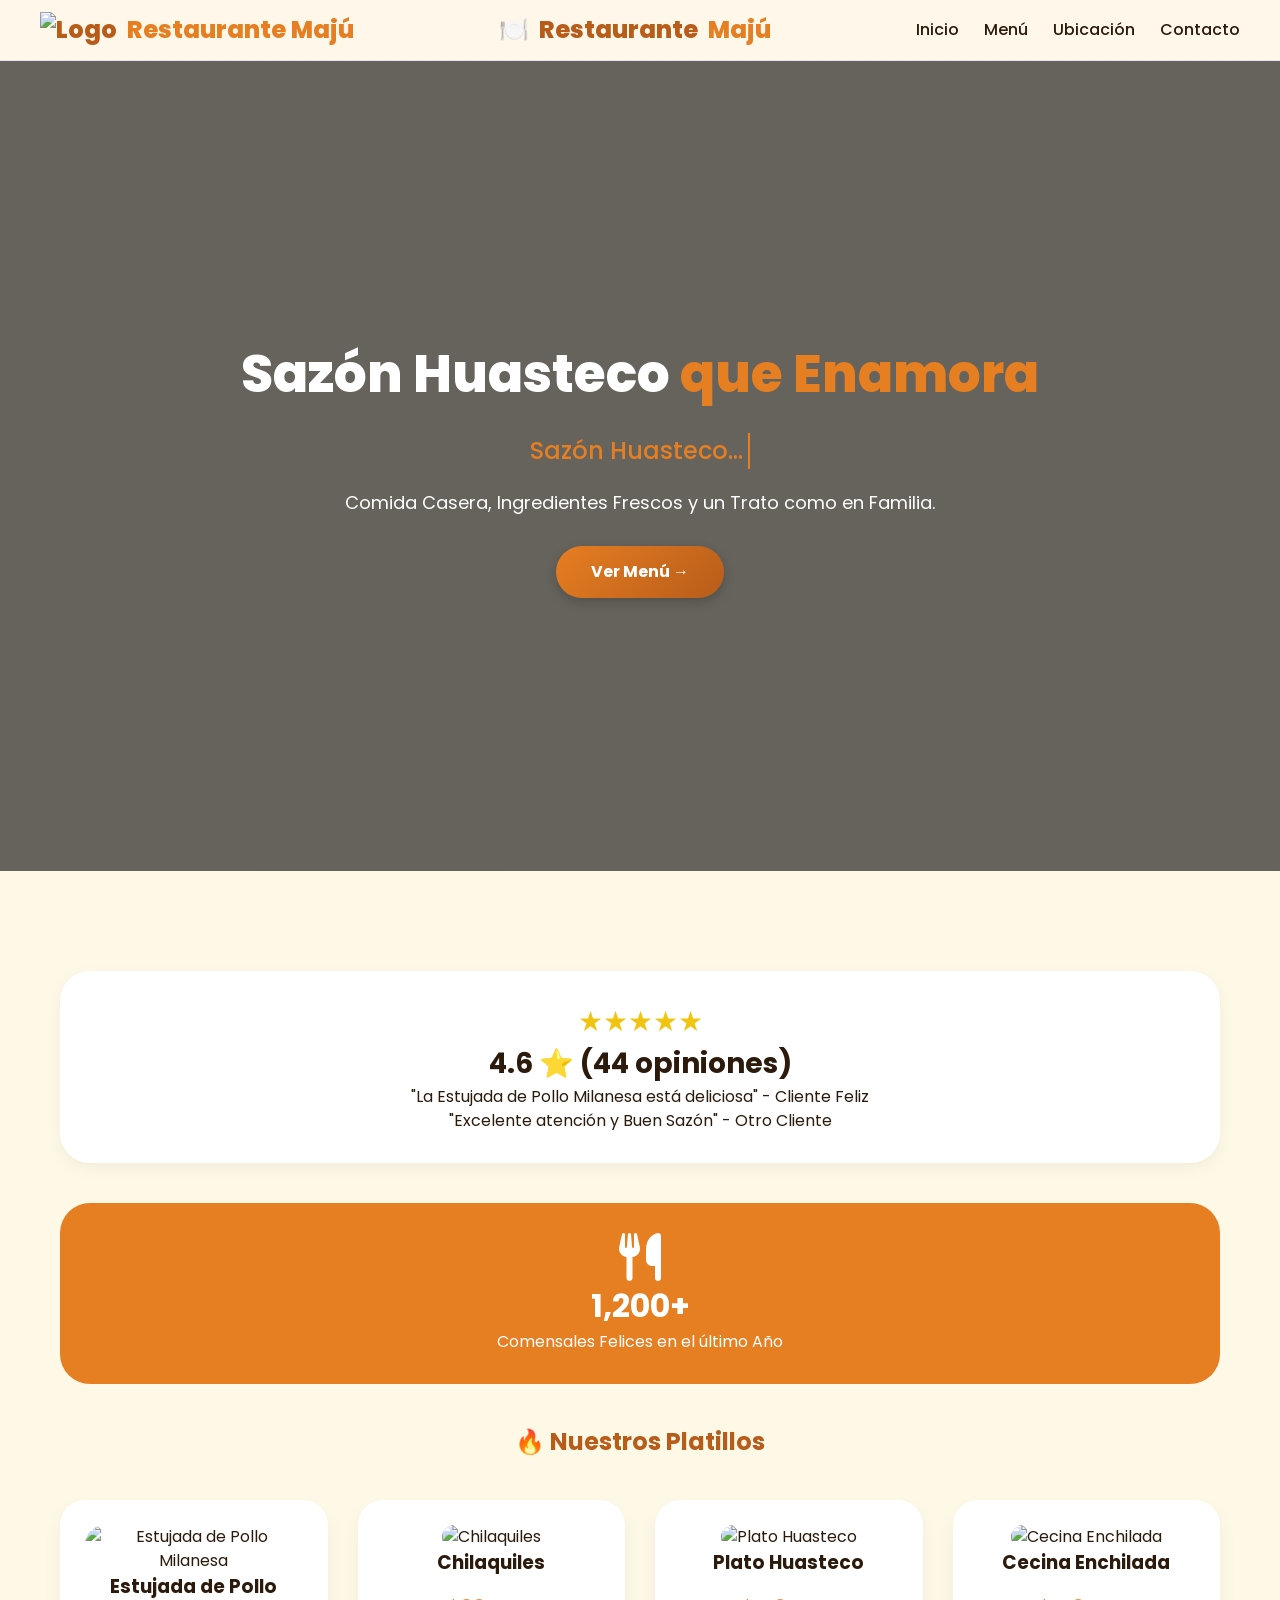
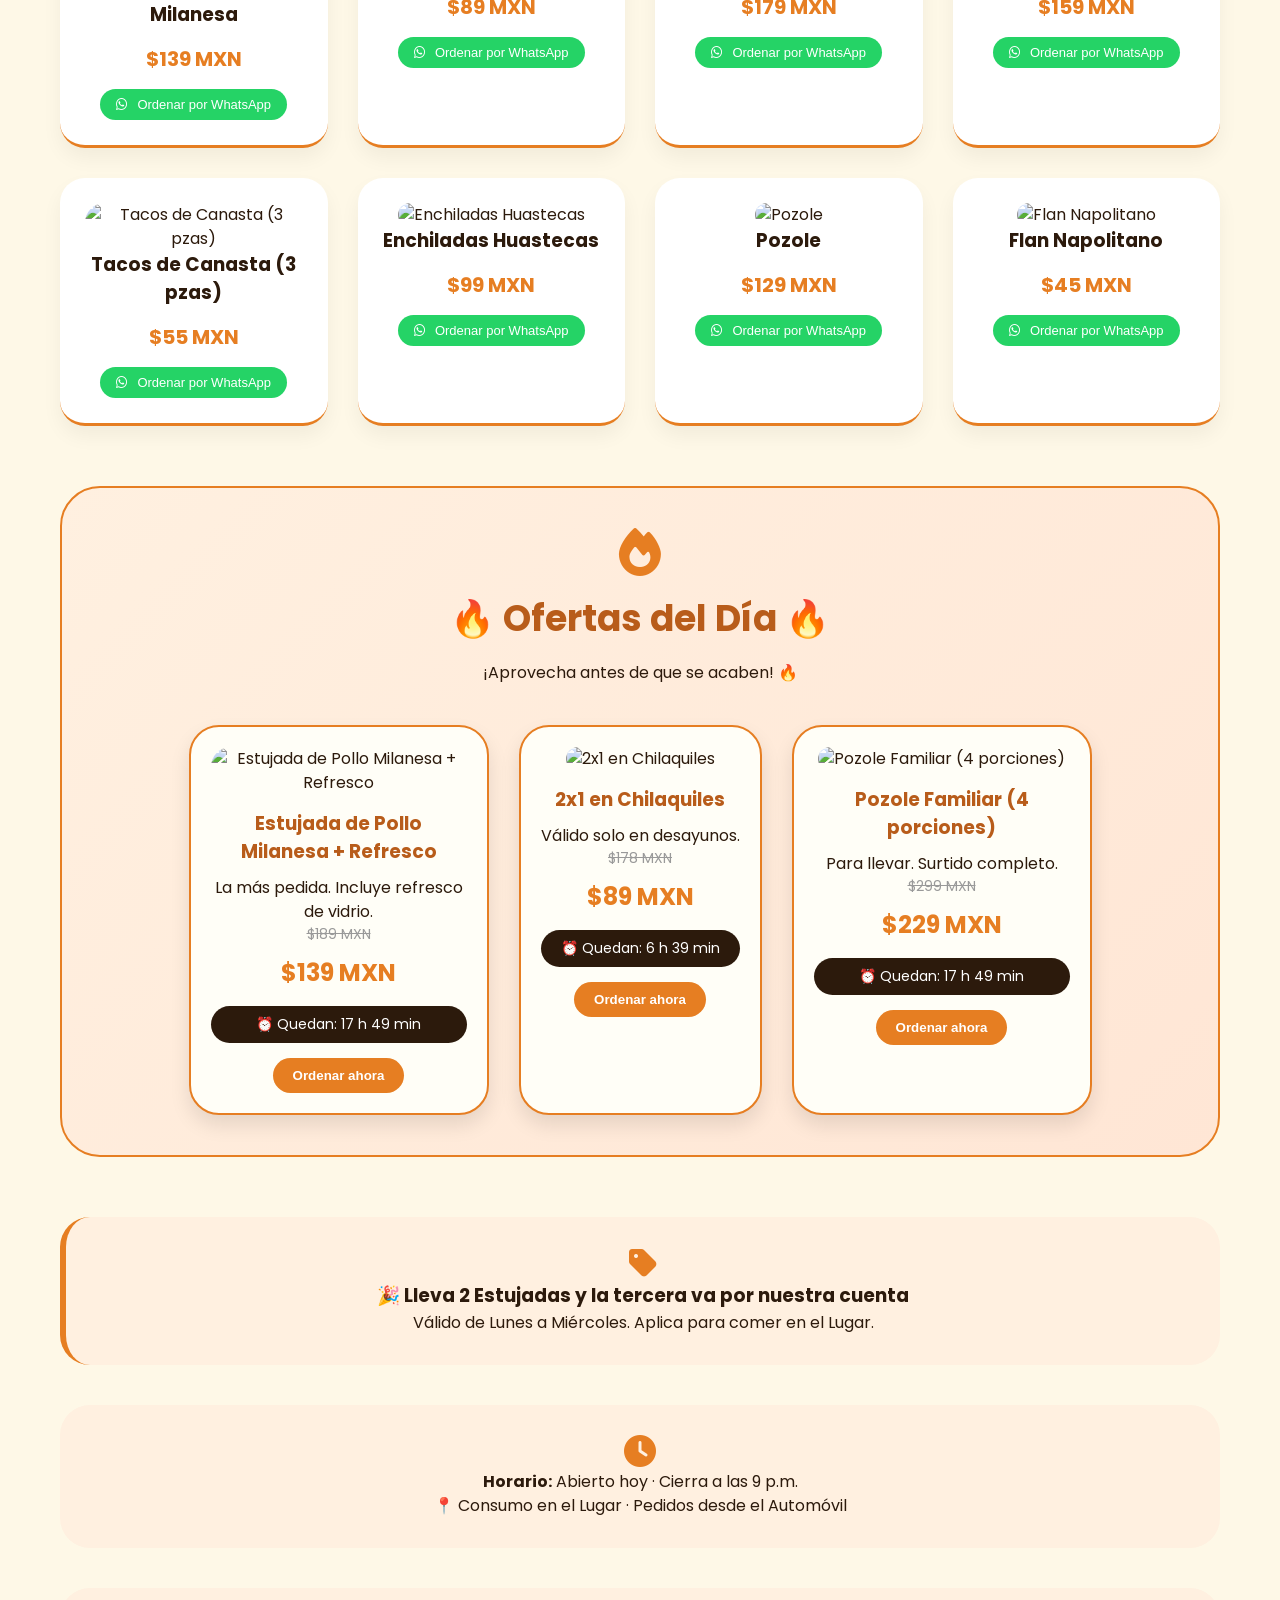
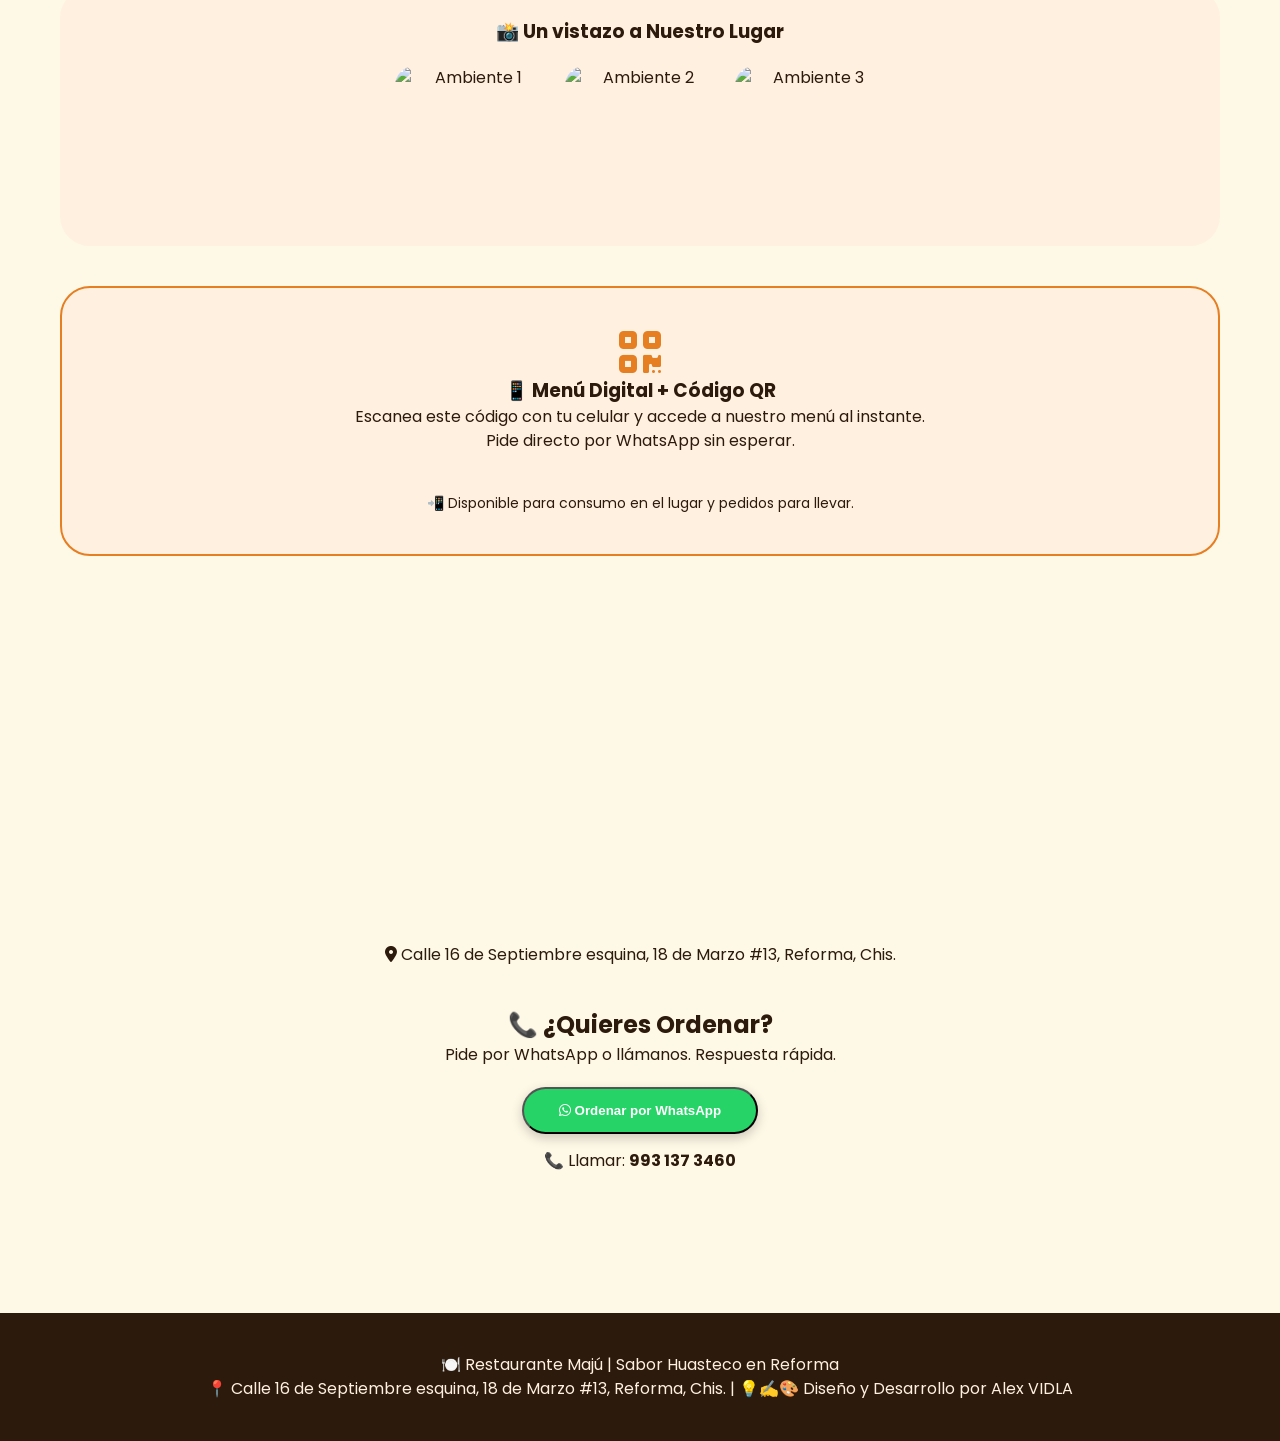
==== restaurant-maju/index.html @ e82bd6e9 "Update index.html" ====
<!doctype html>
<html lang="es">
  <head>
    <meta charset="UTF-8" />
    <meta
      name="viewport"
      content="width=device-width, initial-scale=1.0, user-scalable=yes"
    />
    <meta http-equiv="Cache-Control" content="no-cache, no-store, must-revalidate">
    <meta http-equiv="Pragma" content="no-cache">
    <meta http-equiv="Expires" content="0">
    <title>Restaurante Majú | Sabor huasteco en Reforma</title>
    <link
      href="https://fonts.googleapis.com/css2?family=Poppins:wght@300;400;600;700;800&display=swap"
      rel="stylesheet"
    />
    <link
      rel="stylesheet"
      href="https://cdnjs.cloudflare.com/ajax/libs/font-awesome/6.5.0/css/all.min.css"
    />
    <style>
      * {
        margin: 0;
        padding: 0;
        box-sizing: border-box;
      }

      body {
        background: #fef8e7;
        font-family: "Poppins", sans-serif;
        color: #2c1a0c;
        line-height: 1.5;
        overflow-x: hidden;
      }

      /*.btn-volver-portafolio {
        position: fixed;
        bottom: 20px;
        left: 20px;
        background: #0f3460;
        color: #fc6f03;
        padding: 10px 18px;
        border-radius: 40px;
        text-decoration: none;
        font-weight: bold;
        z-index: 9999;
        font-size: 13px;
        box-shadow: 0 2px 8px rgba(0, 0, 0, 0.3);
        transition: 0.3s;
        display: flex;
        align-items: center;
        gap: 8px;
      }

      .btn-volver-portafolio:hover {
        background: #fc6f03;
        color: #0a0a0a;
      }*/

      #inicio,
      #menu,
      #ofertas,
      #ubicacion,
      #contacto {
        scroll-margin-top: 90px;
      }

      @media (max-width: 768px) {
        #inicio,
        #menu,
        #ofertas,
        #ubicacion,
        #contacto {
          scroll-margin-top: 120px;
        }
      }

      .header {
        position: sticky;
        top: 0;
        background: rgba(255, 248, 235, 0.96);
        backdrop-filter: blur(8px);
        display: flex;
        justify-content: space-between;
        align-items: center;
        padding: 12px 40px;
        border-bottom: 1px solid #e2e8f0;
        z-index: 1000;
        flex-wrap: wrap;
      }

      .logo {
        font-size: 24px;
        font-weight: 800;
        color: #b85c1a;
      }

      .logo span {
        color: #e67e22;
      }

      .menu-hamburguesa {
        display: none;
        background: none;
        border: none;
        color: #b85c1a;
        font-size: 28px;
        cursor: pointer;
      }

      .nav {
        display: flex;
        gap: 25px;
      }

      .nav a {
        color: #2c1a0c;
        text-decoration: none;
        font-weight: 500;
        transition: 0.3s;
      }

      .nav a:hover {
        color: #e67e22;
      }

      @media (max-width: 768px) {
        .header {
          padding: 12px 20px;
        }
        .menu-hamburguesa {
          display: block;
        }
        .nav {
          display: none;
          width: 100%;
          flex-direction: column;
          text-align: center;
          background: white;
          padding: 20px 0;
          margin-top: 15px;
          border-radius: 20px;
          gap: 15px;
          box-shadow: 0 5px 15px rgba(0, 0, 0, 0.1);
        }
        .nav.activo {
          display: flex;
        }
      }

      .hero {
        background:
          linear-gradient(rgba(0, 0, 0, 0.6), rgba(0, 0, 0, 0.6)),
          url("https://images.pexels.com/photos/1279330/pexels-photo-1279330.jpeg?w=1600");
        background-size: cover;
        background-position: center;
        background-attachment: fixed;
        height: 90vh;
        display: flex;
        align-items: center;
        justify-content: center;
        text-align: center;
      }

      .hero-content {
        max-width: 800px;
        animation: fadeInUp 1s ease;
      }

      @keyframes fadeInUp {
        from {
          opacity: 0;
          transform: translateY(40px);
        }
        to {
          opacity: 1;
          transform: translateY(0);
        }
      }

      .hero h1 {
        font-size: 52px;
        font-weight: 800;
        color: white;
        margin-bottom: 20px;
      }

      .hero h1 span {
        color: #e67e22;
      }

      .typed-text {
        font-size: 24px;
        font-weight: 500;
        color: #e67e22;
        margin-bottom: 20px;
        border-right: 2px solid #e67e22;
        display: inline-block;
        padding-right: 5px;
        animation: blink 0.7s step-end infinite;
      }

      @keyframes blink {
        from,
        to {
          border-color: transparent;
        }
        50% {
          border-color: #e67e22;
        }
      }

      .hero p {
        font-size: 18px;
        margin-bottom: 30px;
        color: white;
      }

      .btn {
        background: linear-gradient(135deg, #e67e22, #b85c1a);
        color: white;
        padding: 14px 35px;
        border-radius: 50px;
        text-decoration: none;
        font-weight: bold;
        transition: 0.3s;
        display: inline-block;
        box-shadow: 0 4px 12px rgba(0, 0, 0, 0.2);
        animation: latido 1.5s infinite;
      }

      .btn:hover {
        transform: scale(1.05);
        background: #d35400;
        animation: none;
      }

      @keyframes latido {
        0%,
        100% {
          transform: scale(1);
        }
        50% {
          transform: scale(1.03);
        }
      }

      .contenedor {
        max-width: 1200px;
        margin: 0 auto;
        padding: 60px 20px;
      }

      .reseñas {
        background: white;
        padding: 30px;
        border-radius: 30px;
        text-align: center;
        margin: 40px 0;
        box-shadow: 0 5px 15px rgba(0, 0, 0, 0.05);
      }

      .estrellas {
        color: #f1c40f;
        font-size: 28px;
      }

      .contador {
        background: #e67e22;
        color: white;
        text-align: center;
        padding: 30px;
        border-radius: 30px;
        margin: 40px 0;
      }

      .productos-grid {
        display: flex;
        flex-wrap: wrap;
        gap: 30px;
        justify-content: center;
        margin: 40px 0;
      }

      .producto-card {
        background: white;
        padding: 25px;
        border-radius: 25px;
        text-align: center;
        flex: 1;
        min-width: 250px;
        transition: all 0.3s ease;
        box-shadow: 0 10px 20px rgba(0, 0, 0, 0.05);
        border-bottom: 3px solid #e67e22;
        opacity: 0;
        transform: translateY(60px);
        transition:
          opacity 0.9s ease,
          transform 0.9s ease;
      }

      .producto-card.visible {
        opacity: 1;
        transform: translateY(0);
        animation: reboteSuave 0.6s ease;
      }

      @keyframes reboteSuave {
        0% {
          transform: translateY(60px);
        }
        70% {
          transform: translateY(-8px);
        }
        100% {
          transform: translateY(0);
        }
      }

      .producto-card:hover {
        transform: translateY(-12px) scale(1.02);
        box-shadow: 0 20px 30px rgba(230, 126, 34, 0.2);
      }

      .producto-card img {
        width: 100%;
        border-radius: 20px;
        height: 160px;
        object-fit: cover;
      }

      .precio {
        font-size: 20px;
        font-weight: bold;
        margin: 15px 0;
        color: #e67e22;
      }

      .btn-wsp {
        background: #25d366;
        color: white;
        display: inline-flex;
        align-items: center;
        gap: 10px;
        padding: 8px 16px;
        border-radius: 40px;
        text-decoration: none;
        font-size: 13px;
        transition: 0.3s;
        border: none;
        cursor: pointer;
      }

      /* Sección Ofertas del Día */
      .ofertas-dia {
        background: linear-gradient(135deg, #fff0e0, #ffe6d5);
        border-radius: 40px;
        padding: 40px 20px;
        margin: 60px 0;
        text-align: center;
        border: 2px solid #e67e22;
      }

      .ofertas-header h2 {
        font-size: 36px;
        color: #b85c1a;
        margin: 15px 0;
      }

      .ofertas-grid {
        display: flex;
        flex-wrap: wrap;
        gap: 30px;
        justify-content: center;
        margin-top: 40px;
      }

/* Ofertas activas (por defecto) */
.oferta-card {
    background: white;
    border-radius: 30px;
    padding: 20px;
    max-width: 300px;
    text-align: center;
    transition: all 0.3s ease;
    box-shadow: 0 10px 20px rgba(0, 0, 0, 0.1);
    opacity: 0;
    transform: translateY(30px);
    transition: opacity 0.8s ease, transform 0.8s ease;
    border: 2px solid #e67e22;
    background: #fffef7;
}

.oferta-card.visible {
    opacity: 1;
    transform: translateY(0);
}

.oferta-card:hover {
    transform: translateY(-8px);
    box-shadow: 0 20px 30px rgba(230, 126, 34, 0.3);
}

/* Ofertas vencidas (cuando el script les agrega la clase 'vencida') */
.oferta-card.vencida {
    opacity: 0.5;
    border: 1px solid #ccc;
    background: #f5f5f5;
}

.oferta-card.vencida .btn-oferta {
    background: #aaa;
    cursor: not-allowed;
    opacity: 0.8;
}

.oferta-card.vencida .btn-oferta:hover {
    transform: none;
    background: #aaa;
}

      /*
.oferta-card {
    background: white;
    border-radius: 30px;
    padding: 20px;
    max-width: 300px;
    text-align: center;
    transition: all 0.3s ease;
    box-shadow: 0 10px 20px rgba(0, 0, 0, 0.1);
    opacity: 0;
    transform: translateY(30px);
    transition: opacity 0.8s ease, transform 0.8s ease;
    border: 1px solid #e67e22;
}

.oferta-card.visible {
    opacity: 1;
    transform: translateY(0);
}

.oferta-card:hover {
    transform: translateY(-8px);
    box-shadow: 0 20px 30px rgba(230, 126, 34, 0.4);
    background: #fff8f0;
}





      /*.oferta-card {
        background: white;
        border-radius: 30px;
        padding: 20px;
        max-width: 300px;
        text-align: center;
        transition: all 0.3s ease;
        box-shadow: 0 10px 20px rgba(0, 0, 0, 0.1);
        opacity: 0;
        transform: translateY(30px);
        transition:
          opacity 0.8s ease,
          transform 0.8s ease;
      }

      .oferta-card.visible {
        opacity: 1;
        transform: translateY(0);
      }

      .oferta-card:hover {
        transform: translateY(-8px);
        box-shadow: 0 20px 30px rgba(230, 126, 34, 0.2);
      }*/

      .oferta-card img {
        width: 100%;
        border-radius: 20px;
        height: 180px;
        object-fit: cover;
      }

      .oferta-card h3 {
        margin: 15px 0 10px;
        color: #b85c1a;
      }

      .precio-original {
        text-decoration: line-through;
        color: #999;
        font-size: 14px;
      }

      .precio-oferta {
        font-size: 24px;
        font-weight: bold;
        color: #e67e22;
        margin: 10px 0;
      }

      .timer {
        background: #2c1a0c;
        color: white;
        padding: 8px;
        border-radius: 50px;
        font-size: 14px;
        margin: 15px 0;
      }

      .btn-oferta {
        background: #e67e22;
        color: white;
        border: none;
        padding: 10px 20px;
        border-radius: 40px;
        cursor: pointer;
        font-weight: bold;
        transition: 0.3s;
      }

      .btn-oferta:hover {
        background: #d35400;
        transform: scale(1.02);
      }

      .promo {
        background: #fff0e0;
        padding: 30px;
        border-radius: 30px;
        text-align: center;
        margin: 40px 0;
        border-left: 6px solid #e67e22;
      }

      .horario,
      .galeria {
        background: #fff0e0;
        padding: 30px;
        border-radius: 30px;
        text-align: center;
        margin: 40px 0;
      }

      .galeria-imagenes {
        display: flex;
        flex-wrap: wrap;
        gap: 20px;
        justify-content: center;
        margin-top: 20px;
      }

      .galeria-imagenes img {
        width: 150px;
        height: 150px;
        object-fit: cover;
        border-radius: 20px;
        transition: 0.3s;
      }

      .galeria-imagenes img:hover {
        transform: scale(1.05);
      }

      .qr-section {
        background: #fff0e0;
        padding: 40px;
        border-radius: 30px;
        text-align: center;
        margin: 40px 0;
        border: 2px solid #e67e22;
      }

      .qr-code {
        display: flex;
        justify-content: center;
        align-items: center;
        margin: 20px 0;
      }

      .qr-code svg {
        width: 180px;
        height: 180px;
        background: white;
        padding: 10px;
        border-radius: 20px;
      }

      .mapa {
        border-radius: 20px;
        overflow: hidden;
        margin: 40px 0;
      }

      .contacto {
        text-align: center;
        margin: 40px 0;
      }

      .footer {
        background: #2c1a0c;
        color: #fff0e0;
        text-align: center;
        padding: 40px;
        margin-top: 40px;
      }

      @media (max-width: 768px) {
        .hero h1 {
          font-size: 32px;
        }
        .typed-text {
          font-size: 18px;
          white-space: normal;
          border-right: none;
          display: block;
          text-align: center;
        }
        .galeria-imagenes img {
          width: 100px;
          height: 100px;
        }
        .qr-code svg {
          width: 140px;
          height: 140px;
        }
      }

      /* Control del logo */
.logo-img {
    max-height: 50px;
    width: auto;
    display: block;
}

/* Ajuste del contenedor del logo dentro del header */
.header .logo {
    display: flex;
    align-items: center;
    gap: 10px;
    flex-wrap: wrap;
}

    </style>

    <script src="https://cdn.jsdelivr.net/npm/qrcodejs@1.0.0/qrcode.min.js"></script>
  </head>
  
  <body>
    
    <!--<a href="index.html#portafolio" class="btn-volver-portafolio"
      >← Volver al Portafolio</a >-->

    <div class="header">
      
      <div class="logo">
            <img src="maju_.png" alt="Logo" class="logo-img">
            <span>Restaurante Majú</span>
      </div>

      
      <div class="logo"><span>🍽️</span> Restaurante <span>Majú</span></div>
      <button class="menu-hamburguesa" id="menuHamburguesa">☰</button>
      <div class="nav" id="nav">
        <a href="#inicio">Inicio</a>
        <a href="#menu">Menú</a>
        <!--<a href="#ofertas">Ofertas</a>-->
        <a href="#ubicacion">Ubicación</a>
        <a href="#contacto">Contacto</a>
      </div>
    </div>

    <div class="hero" id="inicio">
      <div class="hero-content">
        <h1>Sazón Huasteco <span>que Enamora</span></h1>
        <div class="typed-text" id="typed"></div>
        <p>Comida Casera, Ingredientes Frescos y un Trato como en Familia.</p>
        <a href="#menu" class="btn">Ver Menú →</a>
      </div>
    </div>

    <div class="contenedor">
      <div class="reseñas">
        <div class="estrellas">★★★★★</div>
        <p style="font-size: 28px; font-weight: bold">4.6 ⭐ (44 opiniones)</p>
        <p>"La Estujada de Pollo Milanesa está deliciosa" - Cliente Feliz</p>
        <p>"Excelente atención y Buen Sazón" - Otro Cliente</p>
      </div>

      <div class="contador">
        <i class="fas fa-utensils" style="font-size: 48px"></i>
        <p style="font-size: 32px; font-weight: bold">1,200+</p>
        <p>Comensales Felices en el último Año</p>
      </div>

      <h2 style="text-align: center; color: #b85c1a" id="menu">
        🔥 Nuestros Platillos
      </h2>
      <div class="productos-grid" id="productos-container"></div>

      <!-- Sección Ofertas del Día -->
      <div id="ofertas" class="ofertas-dia">
        <div class="ofertas-header">
          <i class="fas fa-fire" style="font-size: 48px; color: #e67e22"></i>
          <h2>🔥 Ofertas del Día 🔥</h2>
          <p>¡Aprovecha antes de que se acaben! 🔥</p>
        </div>
        <div class="ofertas-grid" id="ofertas-container"></div>
      </div>

      <div class="promo">
        <i class="fas fa-tag" style="font-size: 32px; color: #e67e22"></i>
        <h3>🎉 Lleva 2 Estujadas y la tercera va por nuestra cuenta</h3>
        <p>Válido de Lunes a Miércoles. Aplica para comer en el Lugar.</p>
      </div>

      <div class="horario">
        <i class="fas fa-clock" style="color: #e67e22; font-size: 32px"></i>
        <p><strong>Horario:</strong> Abierto hoy · Cierra a las 9 p.m.</p>
        <p>📍 Consumo en el Lugar · Pedidos desde el Automóvil</p>
      </div>

      <div class="galeria">
        <h3>📸 Un vistazo a Nuestro Lugar</h3>
        <div class="galeria-imagenes">
          <img
            src="https://images.pexels.com/photos/262978/pexels-photo-262978.jpeg?w=200"
            alt="Ambiente 1"
          />
          <img
            src="https://images.pexels.com/photos/260922/pexels-photo-260922.jpeg?w=200"
            alt="Ambiente 2"
          />
          <img
            src="https://images.pexels.com/photos/941861/pexels-photo-941861.jpeg?w=200"
            alt="Ambiente 3"
          />
        </div>
      </div>

      <!-- SECCIÓN QR - MENÚ DIGITAL -->
      <div class="qr-section">
        <div class="qr-contenido">
          <i class="fas fa-qrcode" style="font-size: 48px; color: #e67e22"></i>
          <h3>📱 Menú Digital + Código QR</h3>
          <p>
            Escanea este código con tu celular y accede a nuestro menú al
            instante.<br />
            Pide directo por WhatsApp sin esperar.
          </p>
          <div id="qr-code" class="qr-code"></div>
          <p style="font-size: 14px; margin-top: 15px">
            📲 Disponible para consumo en el lugar y pedidos para llevar.
          </p>
        </div>
      </div>

      <div id="ubicacion" class="mapa">
        <iframe
          src="https://www.google.com/maps?q=18+de+Marzo+13+Reforma+Chiapas&output=embed"
          width="100%"
          height="300"
          style="border: 0"
          allowfullscreen
          loading="lazy"
        ></iframe>
      </div>
      <p style="text-align: center">
        <i class="fas fa-map-marker-alt"></i> Calle 16 de Septiembre esquina, 18
        de Marzo #13, Reforma, Chis.
      </p>
      
<div id="contacto" class="contacto">
    <h2>📞 ¿Quieres Ordenar?</h2>
    <p>Pide por WhatsApp o llámanos. Respuesta rápida.</p>
    <button class="btn" style="margin-top: 20px; display: inline-block; background: #25D366;"
            onclick="alert('✅ Esta página es una demostración profesional. Cuando tu negocio tenga su página real, aquí se activará el WhatsApp con tu número. ¿Te animas a tener la tuya? Contáctame.')">
        <i class="fab fa-whatsapp"></i> Ordenar por WhatsApp
    </button>
    <p style="margin-top: 15px;">📞 Llamar: <strong>993 137 3460</strong></p>
</div>
      
    </div>

    <div class="footer">
      <p>🍽️ Restaurante Majú | Sabor Huasteco en Reforma</p>
      <p>
        📍 Calle 16 de Septiembre esquina, 18 de Marzo #13, Reforma, Chis. |
        💡✍️🎨 Diseño y Desarrollo por Alex VIDLA
      </p>
    </div>

    <script>
      // Generar QR al cargar la página
      window.addEventListener("DOMContentLoaded", function () {
        const urlActual = window.location.href;
        new QRCode(document.getElementById("qr-code"), {
    text: urlActual + "#menu",
    width: 180,
    height: 180,
    colorDark: "#e67e22",
    colorLight: "#ffffff",
    correctLevel: QRCode.CorrectLevel.H,
});
      });

      const palabras = [
        "Sazón Huasteco...",
        "Comida Casera...",
        "Ingredientes Frescos...",
        "Tradición Familiar...",
      ];
      let i = 0,
        j = 0,
        escribiendo = true;
      const typedEl = document.getElementById("typed");
      function animarTexto() {
        if (escribiendo) {
          if (j <= palabras[i].length) {
            typedEl.textContent = palabras[i].substring(0, j);
            j++;
            setTimeout(animarTexto, 100);
          } else {
            escribiendo = false;
            setTimeout(animarTexto, 2000);
          }
        } else {
          if (j >= 0) {
            typedEl.textContent = palabras[i].substring(0, j);
            j--;
            setTimeout(animarTexto, 50);
          } else {
            escribiendo = true;
            i = (i + 1) % palabras.length;
            j = 0;
            setTimeout(animarTexto, 500);
          }
        }
      }
      animarTexto();

      const productos = [
        {
          nombre: "Estujada de Pollo Milanesa",
          precio: 139,
          img: "https://images.pexels.com/photos/1279330/pexels-photo-1279330.jpeg?w=400",
        },
        {
          nombre: "Chilaquiles",
          precio: 89,
          img: "https://images.pexels.com/photos/1279330/pexels-photo-1279330.jpeg?w=400",
        },
        {
          nombre: "Plato Huasteco",
          precio: 179,
          img: "https://images.pexels.com/photos/1279330/pexels-photo-1279330.jpeg?w=400",
        },
        {
          nombre: "Cecina Enchilada",
          precio: 159,
          img: "https://images.pexels.com/photos/1279330/pexels-photo-1279330.jpeg?w=400",
        },
        {
          nombre: "Tacos de Canasta (3 pzas)",
          precio: 55,
          img: "https://images.pexels.com/photos/1279330/pexels-photo-1279330.jpeg?w=400",
        },
        {
          nombre: "Enchiladas Huastecas",
          precio: 99,
          img: "https://images.pexels.com/photos/1279330/pexels-photo-1279330.jpeg?w=400",
        },
        {
          nombre: "Pozole",
          precio: 129,
          img: "https://images.pexels.com/photos/1279330/pexels-photo-1279330.jpeg?w=400",
        },
        {
          nombre: "Flan Napolitano",
          precio: 45,
          img: "https://images.pexels.com/photos/1279330/pexels-photo-1279330.jpeg?w=400",
        },
      ];

      const container = document.getElementById("productos-container");
      productos.forEach((p, index) => {
        const card = document.createElement("div");
        card.className = "producto-card";
        card.innerHTML = `
            <img src="${p.img}" alt="${p.nombre}">
            <h3>${p.nombre}</h3>
            <div class="precio">$${p.precio} MXN</div>
            <button class="btn-wsp" onclick="alert('✅ Esta es una página de demostración. Cuando tu página sea real, aquí se abrirá WhatsApp para pedir directamente. ¿Te animas a tener la tuya? Contáctame.')">
                <i class="fab fa-whatsapp"></i> Ordenar por WhatsApp
            </button>
        `;
        container.appendChild(card);
      });

      const cards = document.querySelectorAll(".producto-card");
      const observer = new IntersectionObserver(
        (entries) => {
          entries.forEach((entry, idx) => {
            if (entry.isIntersecting) {
              setTimeout(() => {
                entry.target.classList.add("visible");
              }, idx * 100);
              observer.unobserve(entry.target);
            }
          });
        },
        { threshold: 0.2 },
      );
      cards.forEach((card) => observer.observe(card));

      // Ofertas del día (con temporizador individual por oferta)
            // ==========================================
      // OFERTAS DEL DÍA CON TEMPORIZADOR REAL
      // ==========================================
      const ofertas = [
        {
          nombre: "Estujada de Pollo Milanesa + Refresco",
          precioOriginal: 189,
          precioOferta: 139,
          img: "https://images.pexels.com/photos/1279330/pexels-photo-1279330.jpeg?w=400",
          desc: "La más pedida. Incluye refresco de vidrio.",
          horaFin: 23,
          minutoFin: 10,
        },
        {
          nombre: "2x1 en Chilaquiles",
          precioOriginal: 178,
          precioOferta: 89,
          img: "https://images.pexels.com/photos/1279330/pexels-photo-1279330.jpeg?w=400",
          desc: "Válido solo en desayunos.",
          horaFin: 12,
          minutoFin: 0,
        },
        {
          nombre: "Pozole Familiar (4 porciones)",
          precioOriginal: 299,
          precioOferta: 229,
          img: "https://images.pexels.com/photos/1279330/pexels-photo-1279330.jpeg?w=400",
          desc: "Para llevar. Surtido completo.",
          horaFin: 23,
          minutoFin: 10,
        },
      ];

      const ofertasContainer = document.getElementById("ofertas-container");

      function actualizarTemporizadores() {
        const ahora = new Date();
        const horaActual = ahora.getHours();
        const minutosActuales = ahora.getMinutes();

        document.querySelectorAll(".oferta-card").forEach((card, idx) => {
          const oferta = ofertas[idx];
          if (!oferta) return;

          let horaFin = oferta.horaFin;
          let minutosFin = oferta.minutoFin;

          let horasRestantes = horaFin - horaActual;
          let minutosRestantes = minutosFin - minutosActuales;

          if (minutosRestantes < 0) {
            horasRestantes--;
            minutosRestantes += 60;
          }

          if (horasRestantes < 0 || (horasRestantes === 0 && minutosRestantes < 0)) {
            // Oferta terminada
            card.style.opacity = "0.5";
            const btn = card.querySelector(".btn-oferta");
            if (btn) {
              btn.disabled = true;
              btn.textContent = "Oferta terminada";
            }
            const timerSpan = card.querySelector(".timer span");
            if (timerSpan) timerSpan.textContent = "Terminada";
          } else {
            // Oferta activa
            card.style.opacity = "1";
            const btn = card.querySelector(".btn-oferta");
            if (btn) {
              btn.disabled = false;
              btn.textContent = "Ordenar ahora";
            }
            let texto = "";
            if (horasRestantes > 0) texto += `${horasRestantes} h `;
            texto += `${minutosRestantes} min`;
            const timerSpan = card.querySelector(".timer span");
            if (timerSpan) timerSpan.textContent = texto;
          }
        });
      }

      // Crear tarjetas de ofertas
      ofertas.forEach((of, index) => {
        const card = document.createElement("div");
        card.className = "oferta-card";
        card.innerHTML = `
          <img src="${of.img}" alt="${of.nombre}">
          <h3>${of.nombre}</h3>
          <p>${of.desc}</p>
          <div class="precio-original">$${of.precioOriginal} MXN</div>
          <div class="precio-oferta">$${of.precioOferta} MXN</div>
          <div class="timer">⏰ Quedan: <span></span></div>
          <button class="btn-oferta" onclick="alert('✅ Esta oferta es parte de la demostración. Cuando tu página sea real, aquí se abrirá WhatsApp para pedir directo. Contáctame para activar tu sitio.')">
            Ordenar ahora
          </button>
        `;
        ofertasContainer.appendChild(card);
        setTimeout(() => card.classList.add("visible"), index * 150);
      });

      // Ejecutar temporizador cada minuto
      actualizarTemporizadores();
      setInterval(actualizarTemporizadores, 60000);

      // Menu HAMBURGUESA
      const menuBtn = document.getElementById("menuHamburguesa");
      const nav = document.getElementById("nav");
      if (menuBtn && nav) {
        menuBtn.addEventListener("click", (e) => {
          e.stopPropagation();
          nav.classList.toggle("activo");
        });
        const enlaces = nav.querySelectorAll("a");
        enlaces.forEach((enlace) => {
          enlace.addEventListener("click", () =>
            nav.classList.remove("activo"),
          );
        });
      }
    </script>

 <!--Start of Tawk.to Script-->
    <script type="text/javascript">
      var Tawk_API = Tawk_API || {},
        Tawk_LoadStart = new Date();
      (function () {
        var s1 = document.createElement("script"),
          s0 = document.getElementsByTagName("script")[0];
        s1.async = true;
        s1.src = "https://embed.tawk.to/6a14db1701991d1c31188e43/1jpgnflga";
        s1.charset = "UTF-8";
        s1.setAttribute("crossorigin", "*");
        s0.parentNode.insertBefore(s1, s0);
      })();
    </script>
    <!--End of Tawk.to Script-->

  </body>
</html>
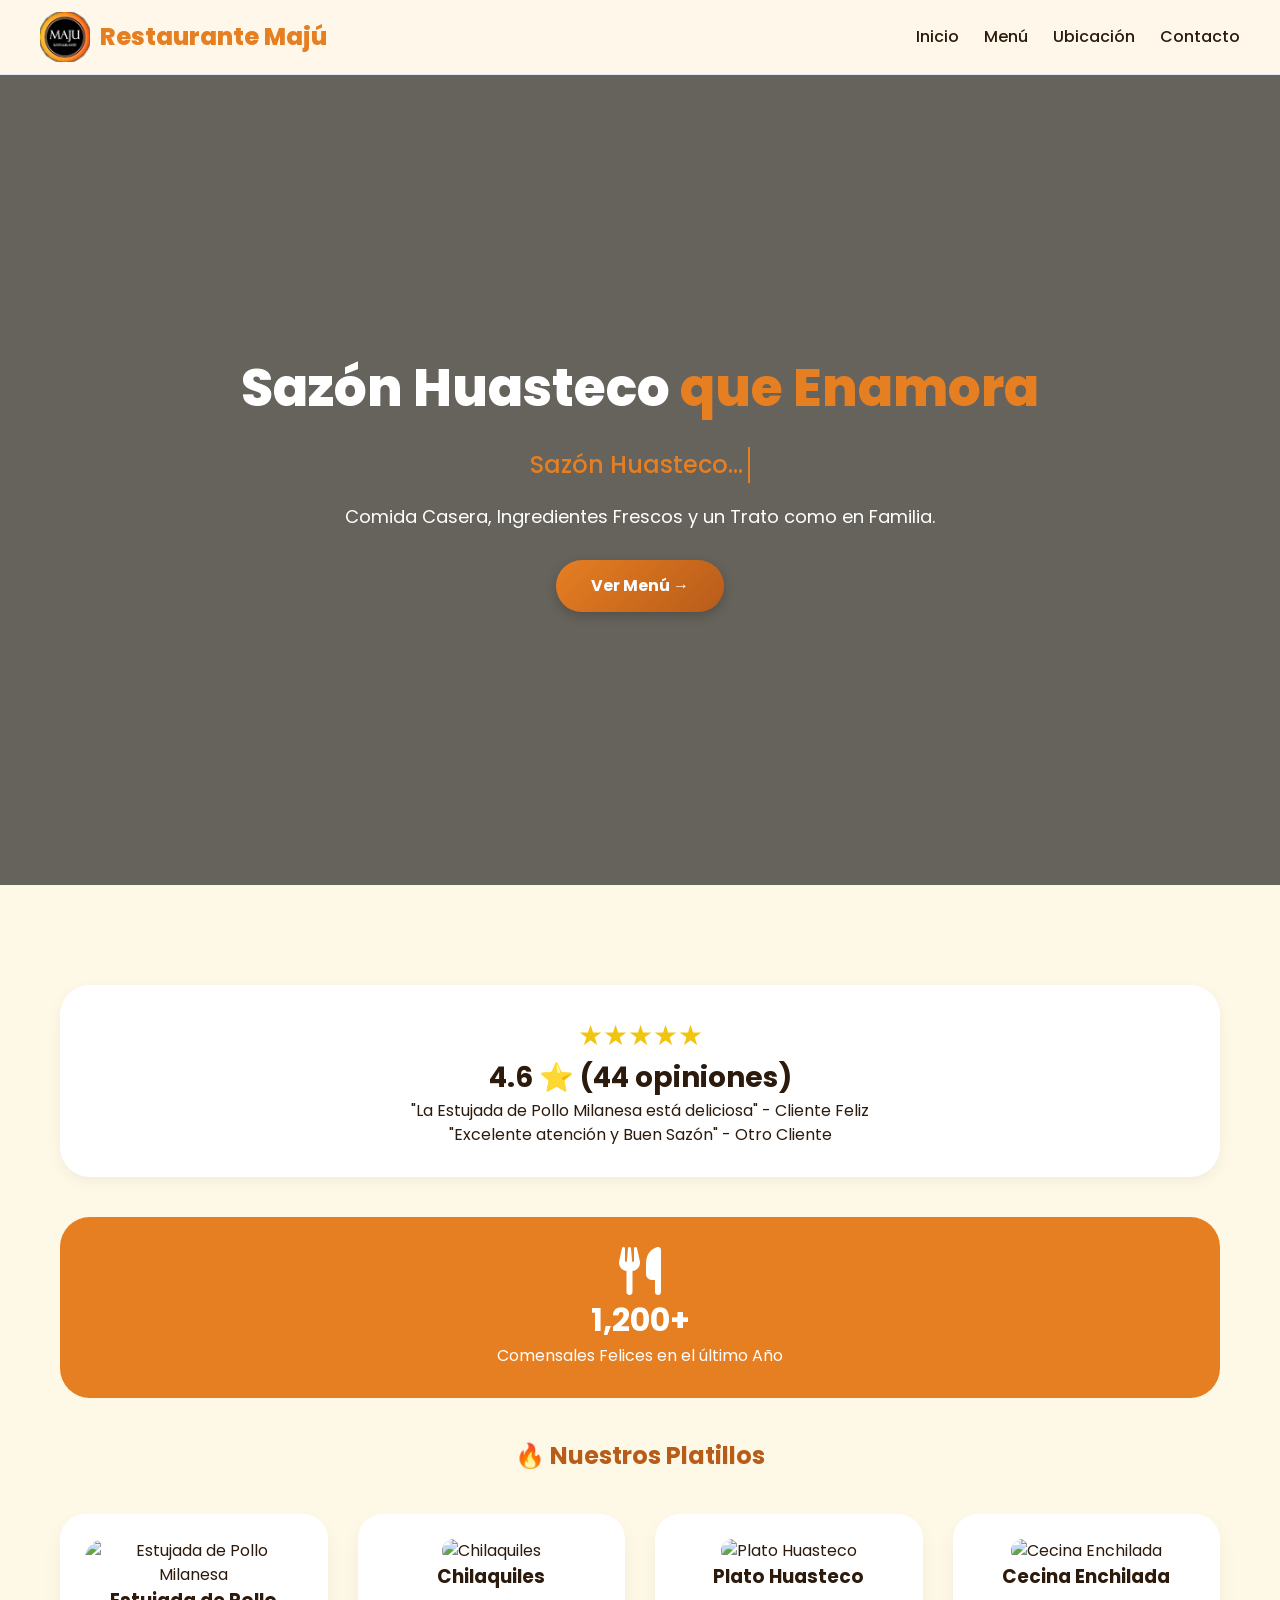
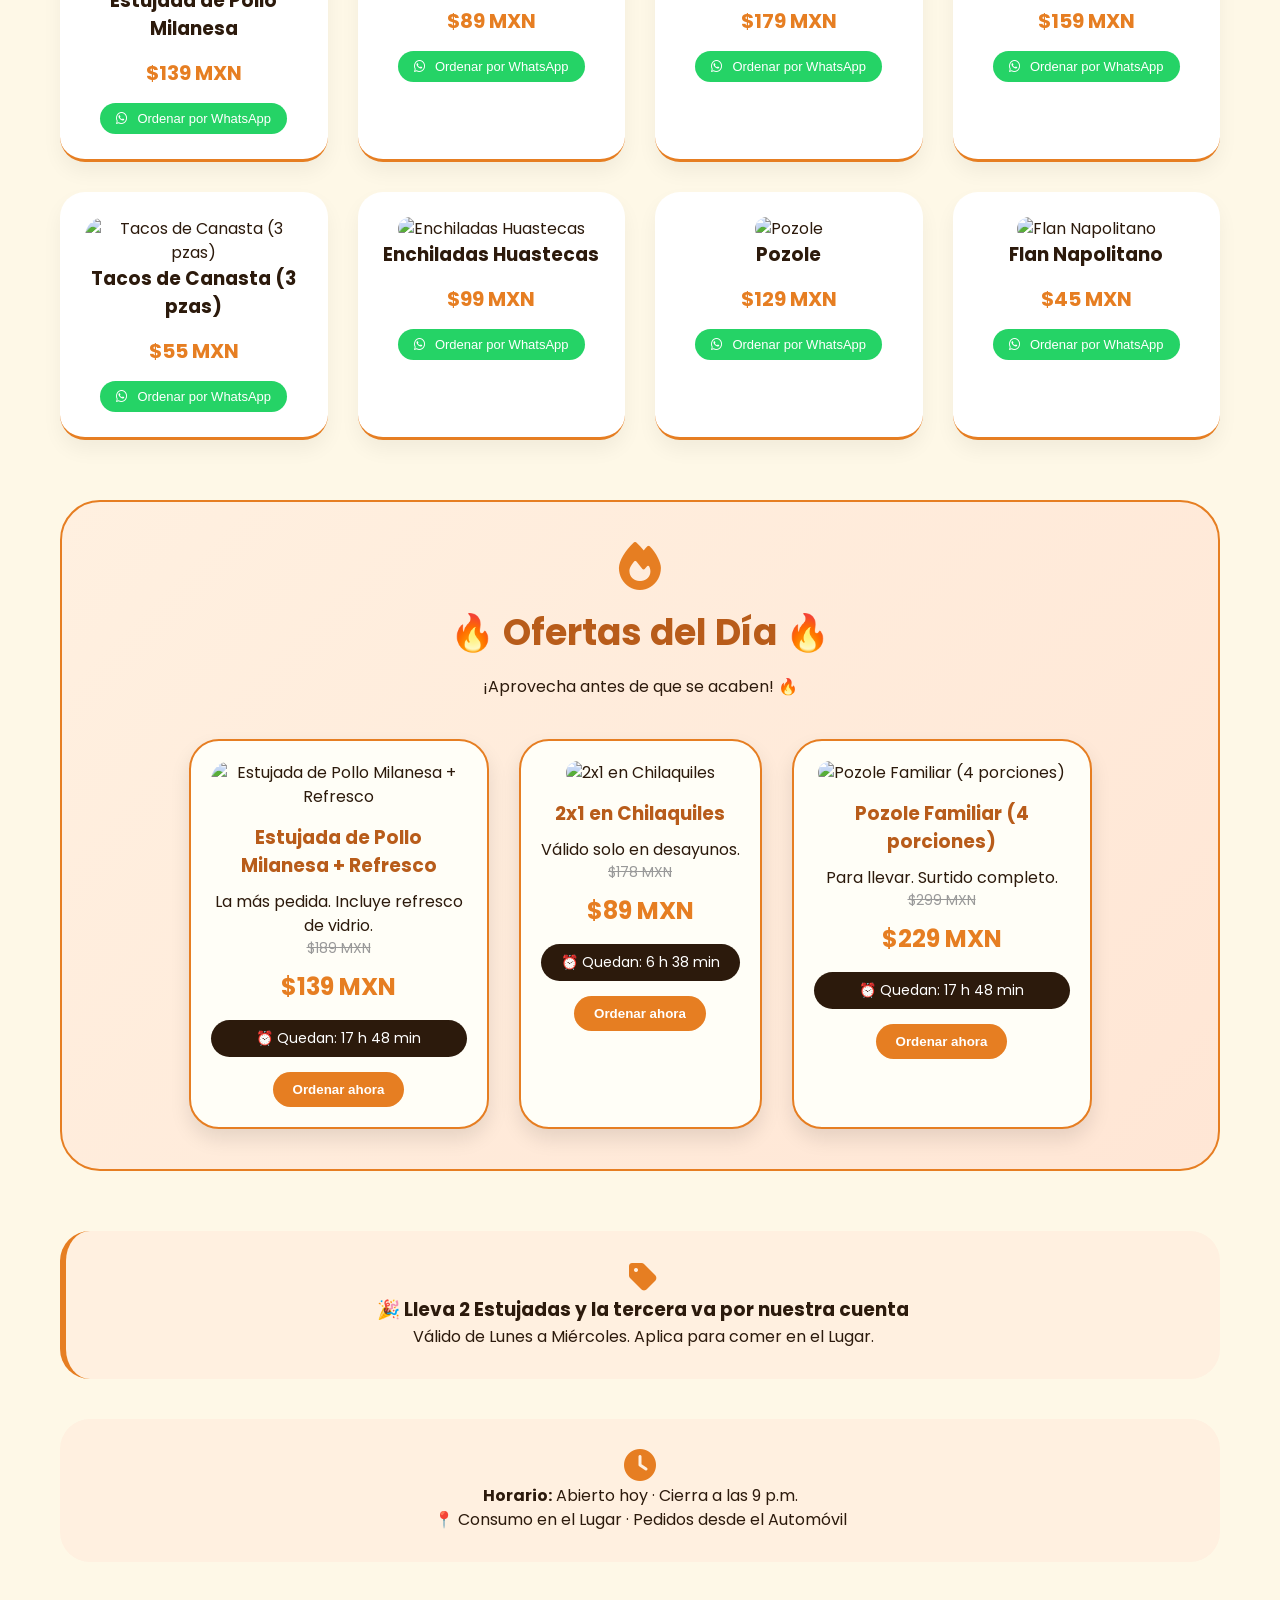
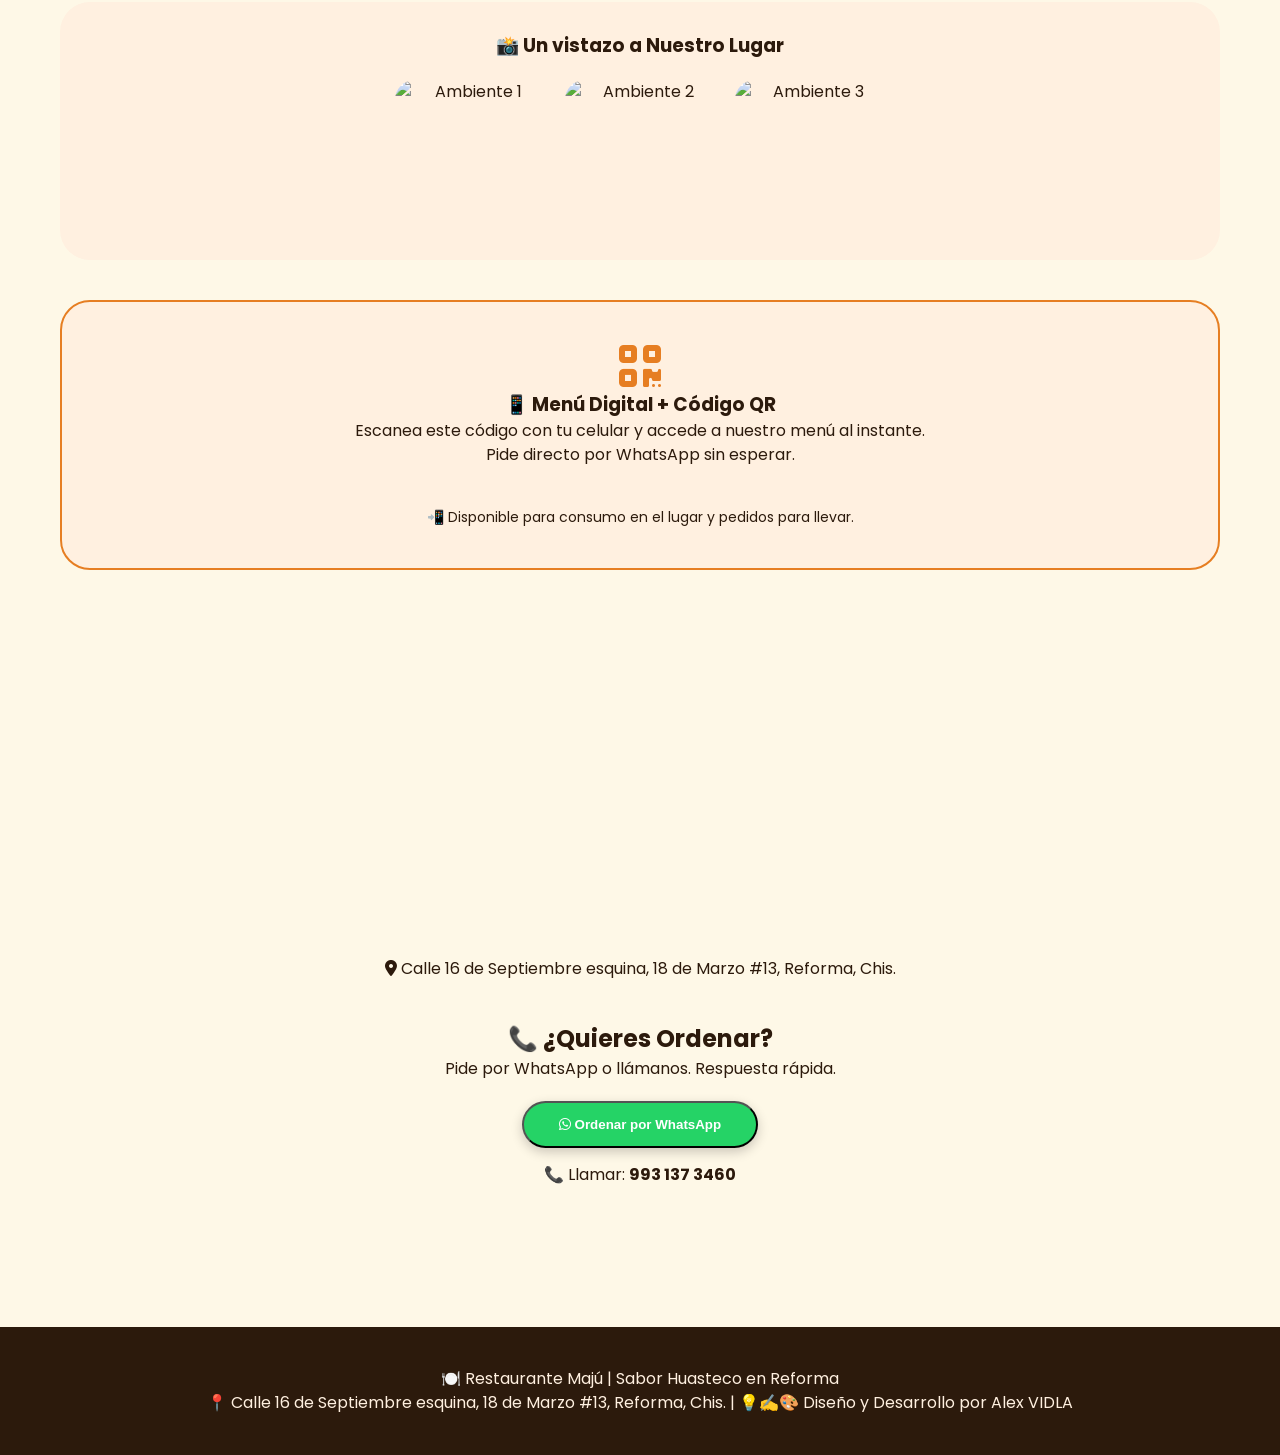
==== commit 065b4282: "Update index.html" ====
--- a/restaurant-maju/index.html
+++ b/restaurant-maju/index.html
@@ -654,12 +654,11 @@
     <div class="header">
       
       <div class="logo">
-            <img src="maju_.png" alt="Logo" class="logo-img">
+            <img src="../maju_.png" alt="Logo" class="logo-img">
             <span>Restaurante Majú</span>
       </div>
-
+      <!--<div class="logo"><span>🍽️</span> Restaurante <span>Majú</span></div>-->
       
-      <div class="logo"><span>🍽️</span> Restaurante <span>Majú</span></div>
       <button class="menu-hamburguesa" id="menuHamburguesa">☰</button>
       <div class="nav" id="nav">
         <a href="#inicio">Inicio</a>
